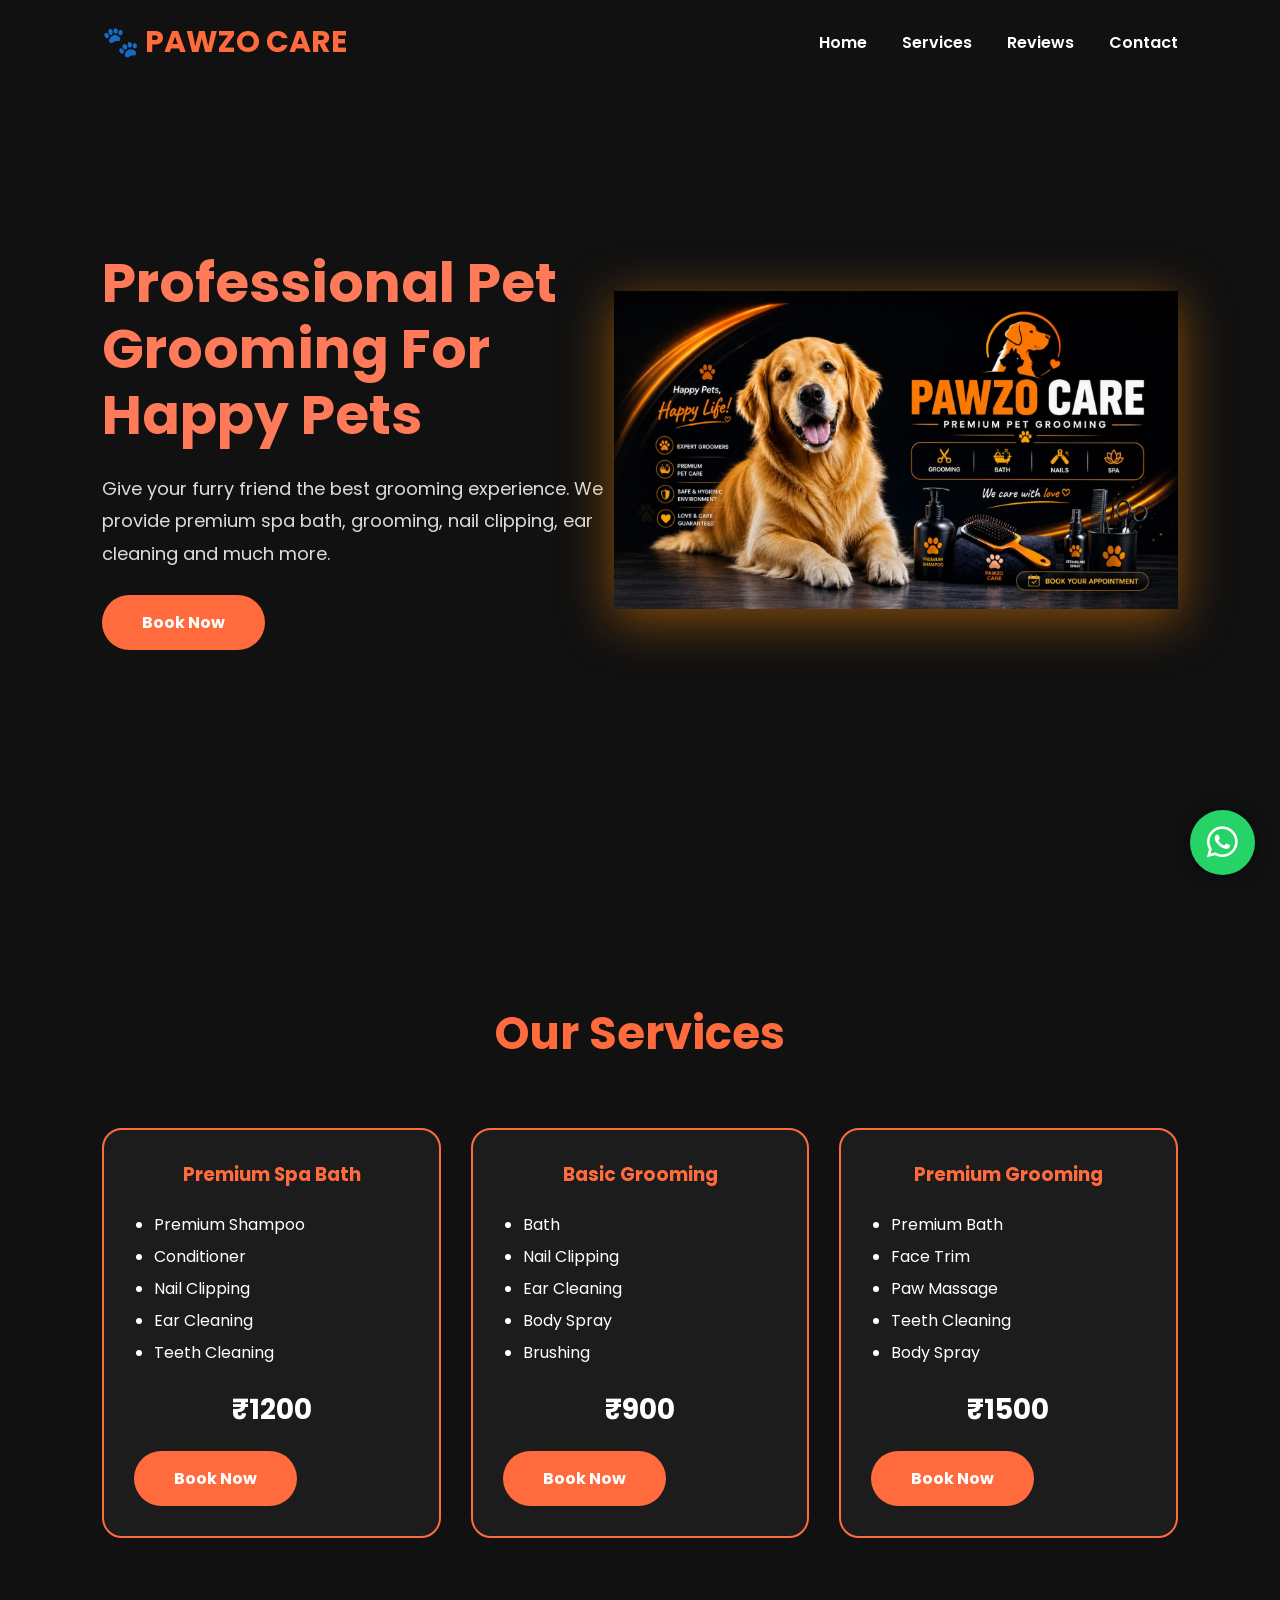
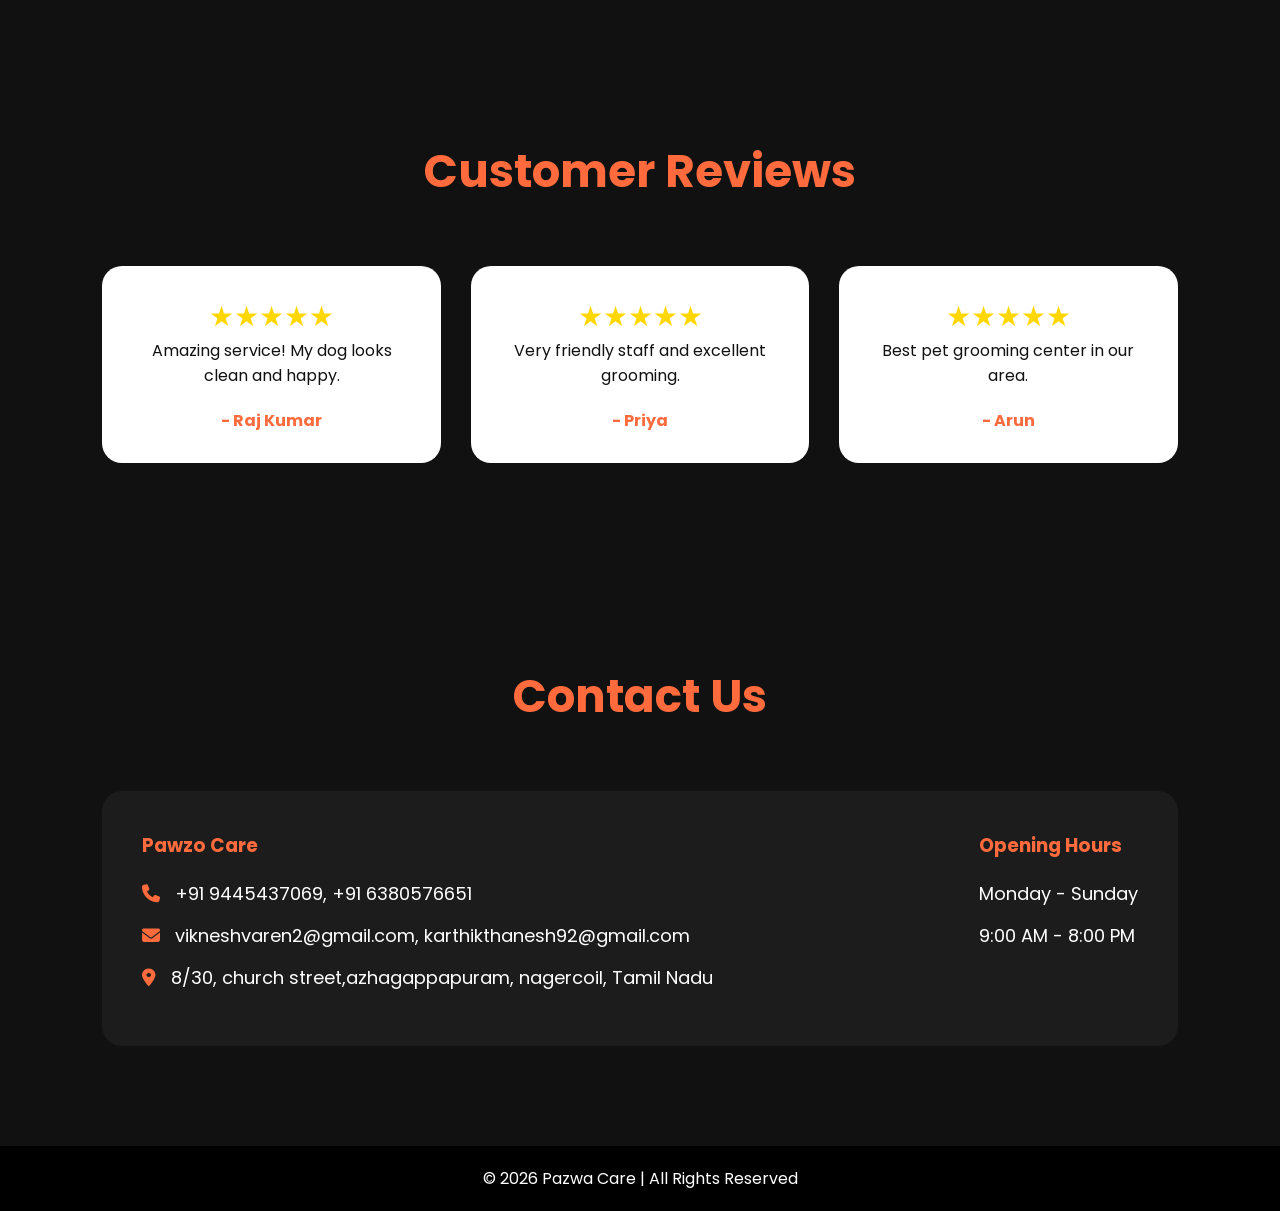
==== index.html @ 0c5bdff2 "Add files via upload" ====
<!DOCTYPE html>
<html lang="en">
<head>
<meta charset="UTF-8">
<meta name="viewport" content="width=device-width, initial-scale=1.0">
<title>Pawzo Care | Pet Grooming</title>

<link rel="stylesheet" href="style.css">

<link rel="stylesheet"
href="https://cdnjs.cloudflare.com/ajax/libs/font-awesome/6.5.2/css/all.min.css">

</head>

<body>

<!-- Navbar -->

<header>

<div class="logo">
<h2>🐾 PAWZO CARE</h2>
</div>

<nav>

<ul>

<li><a href="#home">Home</a></li>

<li><a href="#services">Services</a></li>

<li><a href="#reviews">Reviews</a></li>

<li><a href="#contact">Contact</a></li>

</ul>

</nav>

</header>

<!-- Home Section -->

<section class="hero" id="home">

<div class="hero-text">

<h1>Professional Pet Grooming For Happy Pets</h1>

<p>

Give your furry friend the best grooming experience.

We provide premium spa bath, grooming, nail clipping,

ear cleaning and much more.

</p>

<a href="#services" class="btn">Book Now</a>

</div>

<div class="hero-image">

<img src="images/hero.png" alt="Pet">

</div>

</section>

<!-- Services -->

<section id="services">

<h2 class="title">Our Services</h2>

<div class="cards">

<div class="card">

<h3>Premium Spa Bath</h3>

<ul>

<li>Premium Shampoo</li>

<li>Conditioner</li>

<li>Nail Clipping</li>

<li>Ear Cleaning</li>

<li>Teeth Cleaning</li>

</ul>

<h4>₹1200</h4>

<a href="booking.html" class="btn">Book Now</a>

</div>

<div class="card">

<h3>Basic Grooming</h3>

<ul>

<li>Bath</li>

<li>Nail Clipping</li>

<li>Ear Cleaning</li>

<li>Body Spray</li>

<li>Brushing</li>

</ul>

<h4>₹900</h4>

<a href="booking.html" class="btn">Book Now</a>

</div>

<div class="card">

<h3>Premium Grooming</h3>

<ul>

<li>Premium Bath</li>

<li>Face Trim</li>

<li>Paw Massage</li>

<li>Teeth Cleaning</li>

<li>Body Spray</li>

</ul>

<h4>₹1500</h4>

<a href="booking.html" class="btn">Book Now</a>

</div>

</div>

</section>

<!-- Reviews -->

<section id="reviews">

<h2 class="title">Customer Reviews</h2>

<div class="review-box">

<div class="review">

<p>

★★★★★

</p>

<p>

Amazing service! My dog looks clean and happy.

</p>

<h4>- Raj Kumar</h4>

</div>

<div class="review">

<p>

★★★★★

</p>

<p>

Very friendly staff and excellent grooming.

</p>

<h4>- Priya</h4>

</div>

<div class="review">

<p>

★★★★★

</p>

<p>

Best pet grooming center in our area.

</p>

<h4>- Arun</h4>

</div>

</div>

</section>

<!-- Contact -->

<section id="contact">

<h2 class="title">Contact Us</h2>

<div class="contact">

<div>

<h3>Pawzo Care</h3>

<p><i class="fa-solid fa-phone"></i> +91 9445437069, +91 6380576651</p>

<p><i class="fa-solid fa-envelope"></i> vikneshvaren2@gmail.com, karthikthanesh92@gmail.com</p>

<p>

<i class="fa-solid fa-location-dot"></i>

8/30, church street,azhagappapuram, nagercoil, 

Tamil Nadu

</p>

</div>

<div>

<h3>Opening Hours</h3>

<p>Monday - Sunday</p>

<p>9:00 AM - 8:00 PM</p>

</div>

</div>

</section>

<!-- Footer -->

<footer>

<p>

© 2026 Pazwa Care | All Rights Reserved

</p>

</footer>

<!-- WhatsApp -->

<a href="booking.html" class="whatsapp">
    <i class="fa-brands fa-whatsapp"></i>
</a>
<script src="script.js"></script>

</body>

</html>
---- style.css ----
/* Google Font */
@import url('https://fonts.googleapis.com/css2?family=Poppins:wght@300;400;500;600;700&display=swap');

*{
    margin:0;
    padding:0;
    box-sizing:border-box;
    font-family:'Poppins',sans-serif;
    scroll-behavior:smooth;
}

body{
    background:#111;
    color:#fff;
}

/* Navbar */

header{
    width:100%;
    display:flex;
    justify-content:space-between;
    align-items:center;
    padding:20px 8%;
    background:#111;
    position:fixed;
    top:0;
    left:0;
    z-index:1000;
    box-shadow:0 2px 10px rgba(0,0,0,.5);
}

.logo h2{
    color:#ff6b3d;
    font-size:30px;
}

nav ul{
    display:flex;
    list-style:none;
}

nav ul li{
    margin-left:35px;
}

nav ul li a{
    text-decoration:none;
    color:white;
    font-weight:600;
    transition:.3s;
}

nav ul li a:hover{
    color:#ff6b3d;
}

/* Home */

.hero{
    min-height:100vh;
    display:flex;
    justify-content:space-between;
    align-items:center;
    padding:120px 8%;
}

.hero-text{
    width:50%;
}

.hero-text h1{
    font-size:55px;
    color:#ff7a59;
    line-height:1.2;
}

.hero-text p{
    margin:25px 0;
    color:#ddd;
    font-size:18px;
    line-height:1.8;
}

.btn{
    display:inline-block;
    background:#ff6b3d;
    color:white;
    padding:15px 40px;
    border-radius:40px;
    text-decoration:none;
    font-weight:bold;
    transition:.4s;
}

.btn:hover{
    background:white;
    color:#ff6b3d;
}

.hero-image{
    width:55%;
    display:flex;
    justify-content:center;
    align-items:center;
}

.hero-image img{
    width:100%;
    max-width:700px;
    height:auto;
    animation:float 4s infinite;
    filter:drop-shadow(0 10px 25px rgba(255,140,0,0.5));
}
@keyframes float{
    0%{transform:translateY(0);}
    50%{transform:translateY(-15px);}
    100%{transform:translateY(0);}
}

/* Section Title */

.title{
    text-align:center;
    font-size:45px;
    color:#ff6b3d;
    margin-bottom:60px;
}

/* Services */

#services{
    padding:100px 8%;
}

.cards{
    display:grid;
    grid-template-columns:repeat(auto-fit,minmax(280px,1fr));
    gap:30px;
}

.card{
    background:#1c1c1c;
    border-radius:20px;
    padding:30px;
    transition:.4s;
    border:2px solid #ff6b3d;
}

.card:hover{
    transform:translateY(-10px);
    box-shadow:0 0 20px rgba(255,107,61,.5);
}

.card h3{
    color:#ff6b3d;
    text-align:center;
    margin-bottom:20px;
}

.card ul{
    margin-left:20px;
    line-height:2;
}

.card h4{
    margin:20px 0;
    text-align:center;
    font-size:28px;
}

.card button{
    width:100%;
    padding:14px;
    border:none;
    border-radius:30px;
    background:#ff6b3d;
    color:white;
    font-size:18px;
    cursor:pointer;
}

.card button:hover{
    background:white;
    color:#ff6b3d;
}

/* Reviews */

#reviews{
    padding:100px 8%;
}

.review-box{
    display:grid;
    grid-template-columns:repeat(auto-fit,minmax(280px,1fr));
    gap:30px;
}

.review{
    background:#fff;
    color:#111;
    padding:30px;
    border-radius:20px;
    text-align:center;
}

.review p:first-child{
    color:gold;
    font-size:28px;
}

.review h4{
    margin-top:20px;
    color:#ff6b3d;
}

/* Contact */

#contact{
    padding:100px 8%;
}

.contact{
    display:flex;
    justify-content:space-between;
    flex-wrap:wrap;
    gap:40px;
    background:#1c1c1c;
    padding:40px;
    border-radius:20px;
}

.contact h3{
    color:#ff6b3d;
    margin-bottom:20px;
}

.contact p{
    margin:15px 0;
    font-size:18px;
}

.contact i{
    color:#ff6b3d;
    margin-right:10px;
}

/* Footer */

footer{
    background:#000;
    text-align:center;
    padding:20px;
}

/* WhatsApp */

.whatsapp{
    position:fixed;
    bottom:25px;
    right:25px;
    width:65px;
    height:65px;
    background:#25D366;
    border-radius:50%;
    display:flex;
    justify-content:center;
    align-items:center;
    color:white;
    font-size:35px;
    text-decoration:none;
    box-shadow:0 0 15px rgba(0,0,0,.5);
    transition:.3s;
}

.whatsapp:hover{
    transform:scale(1.15);
}

/* Mobile */

@media(max-width:768px){

header{
    flex-direction:column;
}

nav ul{
    margin-top:20px;
}

.hero{
    flex-direction:column;
    text-align:center;
}

.hero-text{
    width:100%;
}

.hero-image{
    width:90%;
    margin-top:40px;
}

.hero-text h1{
    font-size:38px;
}

.title{
    font-size:35px;
}

.contact{
    flex-direction:column;
}

}
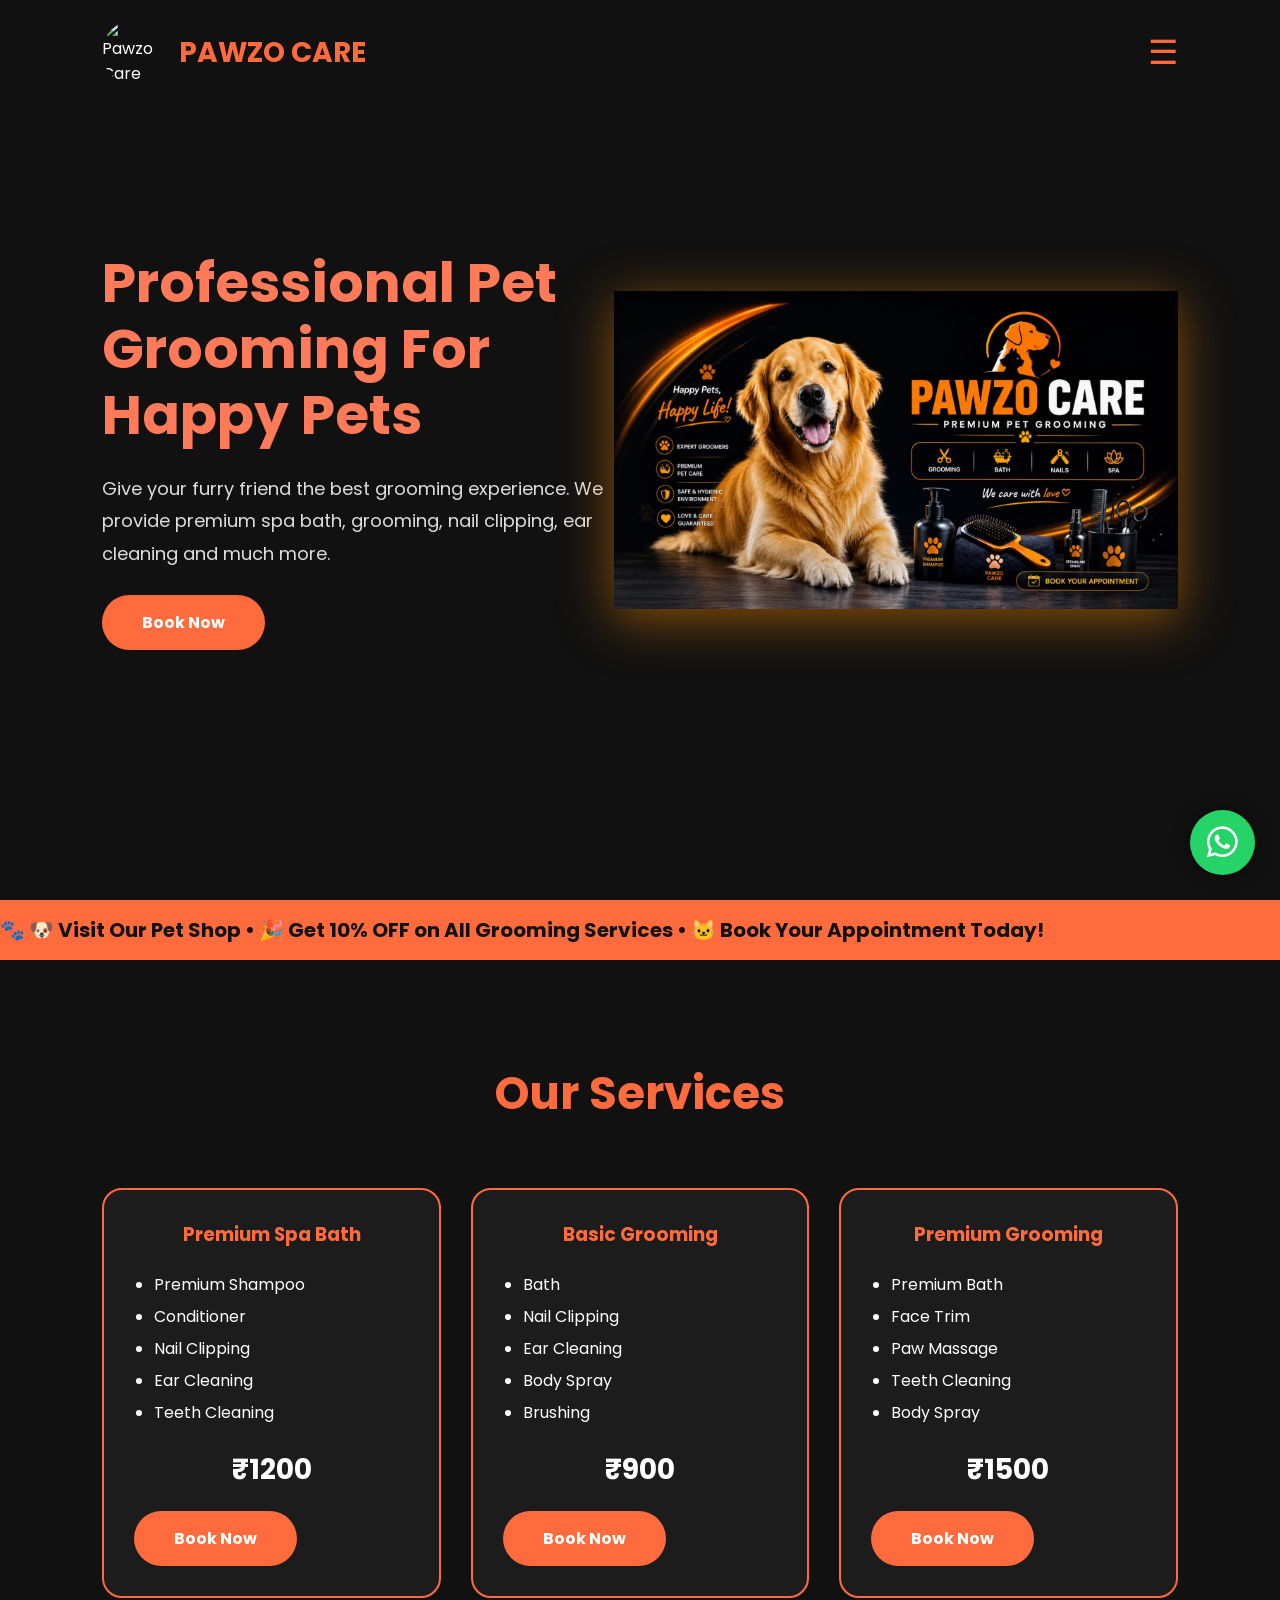
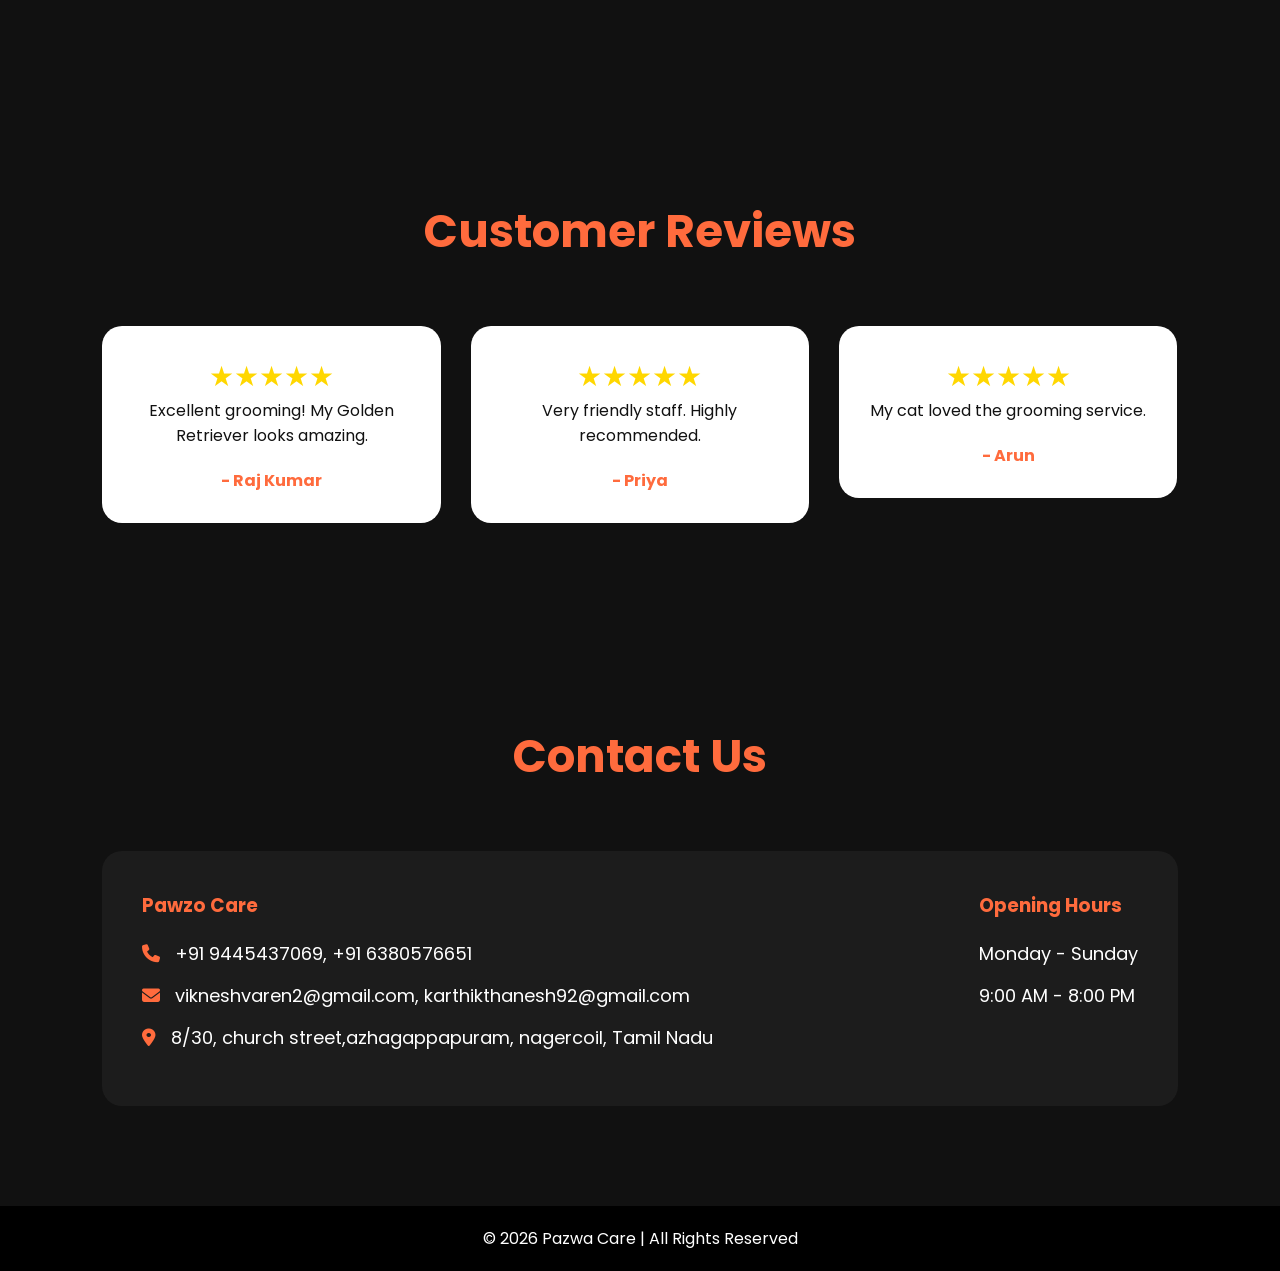
==== commit 6cf83577: "Update index.html" ====
--- a/index.html
+++ b/index.html
@@ -7,6 +7,8 @@
 
 <link rel="stylesheet" href="style.css">
 
+<link rel="stylesheet" href="https://cdn.jsdelivr.net/npm/swiper@11/swiper-bundle.min.css">
+
 <link rel="stylesheet"
 href="https://cdnjs.cloudflare.com/ajax/libs/font-awesome/6.5.2/css/all.min.css">
 
@@ -18,201 +20,315 @@
 
 <header>
 
-<div class="logo">
-<h2>🐾 PAWZO CARE</h2>
-</div>
-
-<nav>
+<div class="logo" onclick="location.reload();" style="cursor:pointer;">
+    <img src="images/logo.jpg" alt="Pawzo Care Logo">
+    <h2>PAWZO CARE</h2>
+</div>
+
+<div class="menu-btn" onclick="openMenu()">
+    ☰
+</div>
+
+<nav id="sideMenu">
+    <div class="close-btn" onclick="closeMenu()">✖</div>
+
+    <a href="#home" onclick="closeMenu()"> Home</a>
+
+    <a href="#services" onclick="closeMenu()"> Services</a>
+
+    <a href="#reviews" onclick="closeMenu()"> Reviews</a>
+
+    <a href="#contact" onclick="closeMenu()"> Contact</a>
+</nav>
+</header>
+
+<!-- Home Section -->
+
+<section class="hero" id="home">
+
+<div class="hero-text">
+
+<h1>Professional Pet Grooming For Happy Pets</h1>
+
+<p>
+
+Give your furry friend the best grooming experience.
+
+We provide premium spa bath, grooming, nail clipping,
+
+ear cleaning and much more.
+
+</p>
+
+<a href="#services" class="btn">Book Now</a>
+
+</div>
+
+<div class="hero-image">
+
+<img id="heroImage" src="images/image.png" alt="Pet">
+
+</div>
+
+</section>
+
+<div class="announcement">
+    <p>🐾  🐶 Visit Our Pet Shop • 🎉 Get 10% OFF on All Grooming Services • 🐱 Book Your Appointment Today!</p>
+</div>
+
+<!-- Services -->
+
+<section id="services">
+
+<h2 class="title">Our Services</h2>
+
+<div class="cards">
+
+<div class="card">
+
+<h3>Premium Spa Bath</h3>
 
 <ul>
 
-<li><a href="#home">Home</a></li>
-
-<li><a href="#services">Services</a></li>
-
-<li><a href="#reviews">Reviews</a></li>
-
-<li><a href="#contact">Contact</a></li>
+<li>Premium Shampoo</li>
+
+<li>Conditioner</li>
+
+<li>Nail Clipping</li>
+
+<li>Ear Cleaning</li>
+
+<li>Teeth Cleaning</li>
 
 </ul>
 
-</nav>
-
-</header>
-
-<!-- Home Section -->
-
-<section class="hero" id="home">
-
-<div class="hero-text">
-
-<h1>Professional Pet Grooming For Happy Pets</h1>
-
-<p>
-
-Give your furry friend the best grooming experience.
-
-We provide premium spa bath, grooming, nail clipping,
-
-ear cleaning and much more.
-
-</p>
-
-<a href="#services" class="btn">Book Now</a>
-
-</div>
-
-<div class="hero-image">
-
-<img src="images/hero.png" alt="Pet">
+<h4>₹1200</h4>
+
+<a href="booking.html" class="btn">Book Now</a>
+
+</div>
+
+<div class="card">
+
+<h3>Basic Grooming</h3>
+
+<ul>
+
+<li>Bath</li>
+
+<li>Nail Clipping</li>
+
+<li>Ear Cleaning</li>
+
+<li>Body Spray</li>
+
+<li>Brushing</li>
+
+</ul>
+
+<h4>₹900</h4>
+
+<a href="booking.html" class="btn">Book Now</a>
+
+</div>
+
+<div class="card">
+
+<h3>Premium Grooming</h3>
+
+<ul>
+
+<li>Premium Bath</li>
+
+<li>Face Trim</li>
+
+<li>Paw Massage</li>
+
+<li>Teeth Cleaning</li>
+
+<li>Body Spray</li>
+
+</ul>
+
+<h4>₹1500</h4>
+
+<a href="booking.html" class="btn">Book Now</a>
+
+</div>
 
 </div>
 
 </section>
 
-<!-- Services -->
-
-<section id="services">
-
-<h2 class="title">Our Services</h2>
-
-<div class="cards">
-
-<div class="card">
-
-<h3>Premium Spa Bath</h3>
-
-<ul>
-
-<li>Premium Shampoo</li>
-
-<li>Conditioner</li>
-
-<li>Nail Clipping</li>
-
-<li>Ear Cleaning</li>
-
-<li>Teeth Cleaning</li>
-
-</ul>
-
-<h4>₹1200</h4>
-
-<a href="booking.html" class="btn">Book Now</a>
-
-</div>
-
-<div class="card">
-
-<h3>Basic Grooming</h3>
-
-<ul>
-
-<li>Bath</li>
-
-<li>Nail Clipping</li>
-
-<li>Ear Cleaning</li>
-
-<li>Body Spray</li>
-
-<li>Brushing</li>
-
-</ul>
-
-<h4>₹900</h4>
-
-<a href="booking.html" class="btn">Book Now</a>
-
-</div>
-
-<div class="card">
-
-<h3>Premium Grooming</h3>
-
-<ul>
-
-<li>Premium Bath</li>
-
-<li>Face Trim</li>
-
-<li>Paw Massage</li>
-
-<li>Teeth Cleaning</li>
-
-<li>Body Spray</li>
-
-</ul>
-
-<h4>₹1500</h4>
-
-<a href="booking.html" class="btn">Book Now</a>
-
-</div>
-
-</div>
-
-</section>
-
 <!-- Reviews -->
-
+ 
 <section id="reviews">
 
 <h2 class="title">Customer Reviews</h2>
 
-<div class="review-box">
-
-<div class="review">
-
-<p>
-
-★★★★★
-
-</p>
-
-<p>
-
-Amazing service! My dog looks clean and happy.
-
-</p>
-
+<div class="swiper reviewSwiper">
+
+<div class="swiper-wrapper">
+
+<div class="swiper-slide">
+<div class="review">
+<p>★★★★★</p>
+<p>Excellent grooming! My Golden Retriever looks amazing.</p>
 <h4>- Raj Kumar</h4>
-
-</div>
-
-<div class="review">
-
-<p>
-
-★★★★★
-
-</p>
-
-<p>
-
-Very friendly staff and excellent grooming.
-
-</p>
-
+</div>
+</div>
+
+<div class="swiper-slide">
+<div class="review">
+<p>★★★★★</p>
+<p>Very friendly staff. Highly recommended.</p>
 <h4>- Priya</h4>
-
-</div>
-
-<div class="review">
-
-<p>
-
-★★★★★
-
-</p>
-
-<p>
-
-Best pet grooming center in our area.
-
-</p>
-
+</div>
+</div>
+
+<div class="swiper-slide">
+<div class="review">
+<p>★★★★★</p>
+<p>My cat loved the grooming service.</p>
 <h4>- Arun</h4>
+</div>
+</div>
+
+<div class="swiper-slide">
+<div class="review">
+<p>★★★★★</p>
+<p>Professional service and affordable price.</p>
+<h4>- Karthik</h4>
+</div>
+</div>
+
+<div class="swiper-slide">
+<div class="review">
+<p>★★★★★</p>
+<p>Best pet grooming center in Nagercoil.</p>
+<h4>- Meena</h4>
+</div>
+</div>
+
+<div class="swiper-slide">
+<div class="review">
+<p>★★★★★</p>
+<p>Excellent spa bath for my puppy.</p>
+<h4>- Sanjay</h4>
+</div>
+</div>
+
+<div class="swiper-slide">
+<div class="review">
+<p>★★★★★</p>
+<p>Very clean place and caring staff.</p>
+<h4>- Divya</h4>
+</div>
+</div>
+
+<div class="swiper-slide">
+<div class="review">
+<p>★★★★★</p>
+<p>Fantastic grooming experience.</p>
+<h4>- Naveen</h4>
+</div>
+</div>
+
+<div class="swiper-slide">
+<div class="review">
+<p>★★★★★</p>
+<p>My pet smells fresh for days.</p>
+<h4>- Ashwin</h4>
+</div>
+</div>
+
+<div class="swiper-slide">
+<div class="review">
+<p>★★★★★</p>
+<p>Worth every rupee. Amazing service.</p>
+<h4>- Keerthi</h4>
+</div>
+</div>
+
+<div class="swiper-slide">
+<div class="review">
+<p>★★★★★</p>
+<p>Excellent haircut and nail clipping.</p>
+<h4>- Suresh</h4>
+</div>
+</div>
+
+<div class="swiper-slide">
+<div class="review">
+<p>★★★★★</p>
+<p>My Labrador looks fantastic now.</p>
+<h4>- Vignesh</h4>
+</div>
+</div>
+
+<div class="swiper-slide">
+<div class="review">
+<p>★★★★★</p>
+<p>Very polite staff and fast service.</p>
+<h4>- Harini</h4>
+</div>
+</div>
+
+<div class="swiper-slide">
+<div class="review">
+<p>★★★★★</p>
+<p>Best grooming for dogs and cats.</p>
+<h4>- Akash</h4>
+</div>
+</div>
+
+<div class="swiper-slide">
+<div class="review">
+<p>★★★★★</p>
+<p>My Persian cat looks beautiful.</p>
+<h4>- Swetha</h4>
+</div>
+</div>
+
+<div class="swiper-slide">
+<div class="review">
+<p>★★★★★</p>
+<p>Clean environment and premium products.</p>
+<h4>- Bala</h4>
+</div>
+</div>
+
+<div class="swiper-slide">
+<div class="review">
+<p>★★★★★</p>
+<p>Very happy with the grooming quality.</p>
+<h4>- Mohan</h4>
+</div>
+</div>
+
+<div class="swiper-slide">
+<div class="review">
+<p>★★★★★</p>
+<p>Excellent customer support.</p>
+<h4>- Ajith</h4>
+</div>
+</div>
+
+<div class="swiper-slide">
+<div class="review">
+<p>★★★★★</p>
+<p>Highly recommended for every pet owner.</p>
+<h4>- Deepa</h4>
+</div>
+</div>
+
+<div class="swiper-slide">
+<div class="review">
+<p>★★★★★</p>
+<p>PAWZO CARE is the best pet grooming center.</p>
+<h4>- Rahul</h4>
+</div>
+</div>
 
 </div>
 
@@ -279,8 +395,9 @@
 <a href="booking.html" class="whatsapp">
     <i class="fa-brands fa-whatsapp"></i>
 </a>
+<script src="https://cdn.jsdelivr.net/npm/swiper@11/swiper-bundle.min.js"></script>
 <script src="script.js"></script>
 
 </body>
 
-</html>+</html>
--- a/style.css
+++ b/style.css
@@ -30,11 +30,6 @@
     box-shadow:0 2px 10px rgba(0,0,0,.5);
 }
 
-.logo h2{
-    color:#ff6b3d;
-    font-size:30px;
-}
-
 nav ul{
     display:flex;
     list-style:none;
@@ -54,7 +49,27 @@
 nav ul li a:hover{
     color:#ff6b3d;
 }
-
+/* Logo */
+
+.logo{
+    display:flex;
+    align-items:center;
+    gap:12px;
+}
+
+.logo img{
+    width:65px;
+    height:65px;
+    object-fit:cover;
+    border-radius:50%;
+}
+
+.logo h2{
+    color:#ff6b3d;
+    font-size:28px;
+    font-weight:700;
+    margin:0;
+}
 /* Home */
 
 .hero{
@@ -273,10 +288,46 @@
     box-shadow:0 0 15px rgba(0,0,0,.5);
     transition:.3s;
 }
+@keyframes whatsappPulse{
+    0%{
+        transform:scale(1);
+    }
+    50%{
+        transform:scale(0.85);
+    }
+    100%{
+        transform:scale(1);
+    }
+}
 
 .whatsapp:hover{
     transform:scale(1.15);
 }
+.announcement{
+    width:100%;
+    overflow:hidden;
+    background:#ff6b3d;
+    padding:15px 0;
+}
+
+.announcement p{
+    white-space:nowrap;
+    display:inline-block;
+    color:#111;
+    font-size:20px;
+    font-weight:bold;
+    animation:ticker 30s linear infinite;
+}
+
+@keyframes ticker{
+    0%{
+        transform:translateX(100vw);
+    }
+    100%{
+        transform:translateX(-100%);
+    }
+}
+
 
 /* Mobile */
 
@@ -299,9 +350,10 @@
     width:100%;
 }
 
-.hero-image{
-    width:90%;
-    margin-top:40px;
+.hero-image img{
+    width:100%;
+    max-width:700px;
+    height:auto;
 }
 
 .hero-text h1{
@@ -316,4 +368,98 @@
     flex-direction:column;
 }
 
-}+.logo img{
+    width:45px;
+    height:45px;
+}
+
+.logo h2{
+    font-size:22px;
+}
+}
+.menu-icon{
+    font-size:35px;
+    color:#ff6b3d;
+    cursor:pointer;
+}
+
+#menu{
+    display:none;
+    position:absolute;
+    top:80px;
+    right:30px;
+    background:#1c1c1c;
+    border-radius:10px;
+    padding:20px;
+}
+
+#menu ul{
+    list-style:none;
+}
+
+#menu ul li{
+    margin:15px 0;
+}
+
+#menu ul li a{
+    color:white;
+    text-decoration:none;
+    font-size:18px;
+}
+
+#menu.show{
+    display:block;
+}
+/* MENU BUTTON */
+
+.menu-btn{
+    font-size:34px;
+    color:#ff6b3d;
+    cursor:pointer;
+}
+
+/* SIDE MENU */
+
+#sideMenu{
+    position:fixed;
+    top:0;
+    right:-260px;
+    width:250px;
+    height:100%;
+    background:#111;
+    transition:.4s;
+    padding-top:80px;
+    z-index:9999;
+}
+
+#sideMenu a{
+    display:block;
+    color:white;
+    text-decoration:none;
+    padding:18px 25px;
+    font-size:20px;
+    transition:.3s;
+}
+
+#sideMenu a:hover{
+    background:#ff6b3d;
+    color:#111;
+}
+
+.close-btn{
+    position:absolute;
+    top:20px;
+    right:25px;
+    font-size:30px;
+    color:white;
+    cursor:pointer;
+}
+.reviewSwiper{
+    width:100%;
+    padding:20px 0 50px;
+}
+
+.swiper-slide{
+    display:flex;
+    justify-content:center;
+}
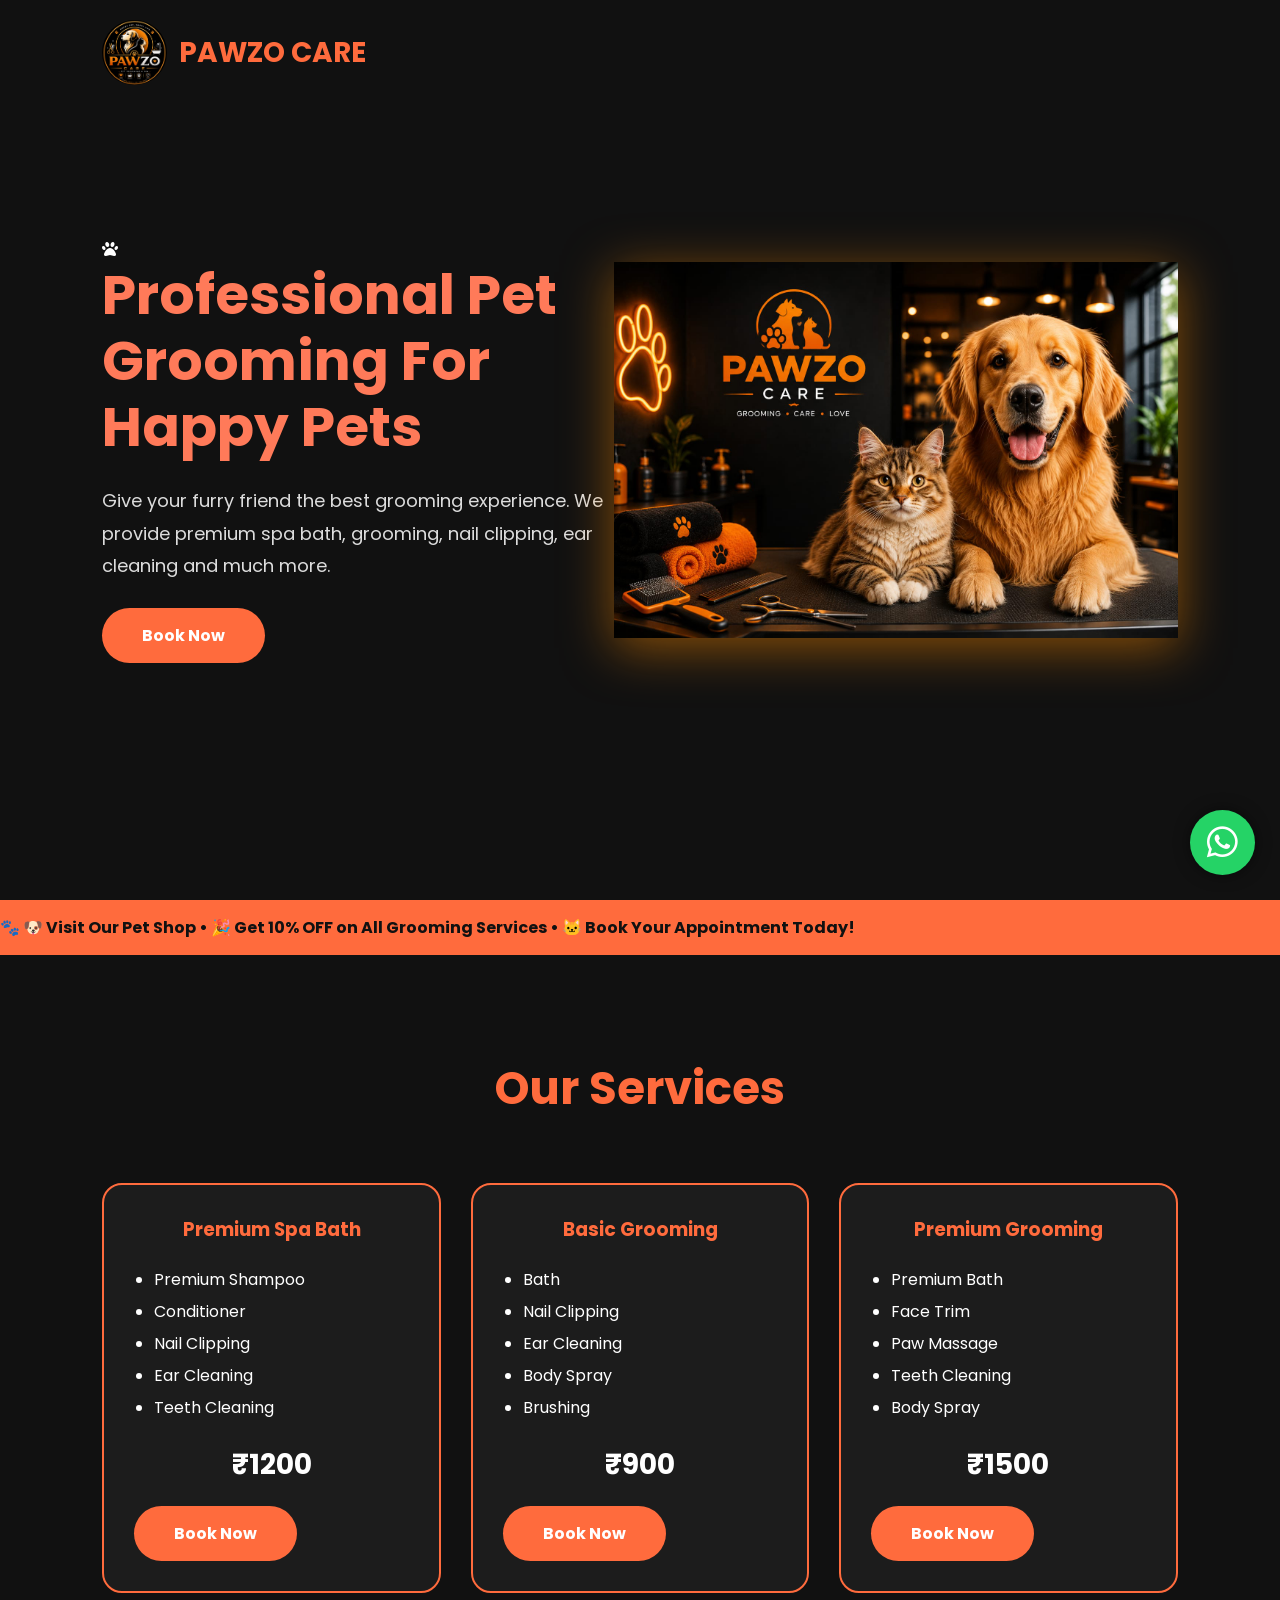
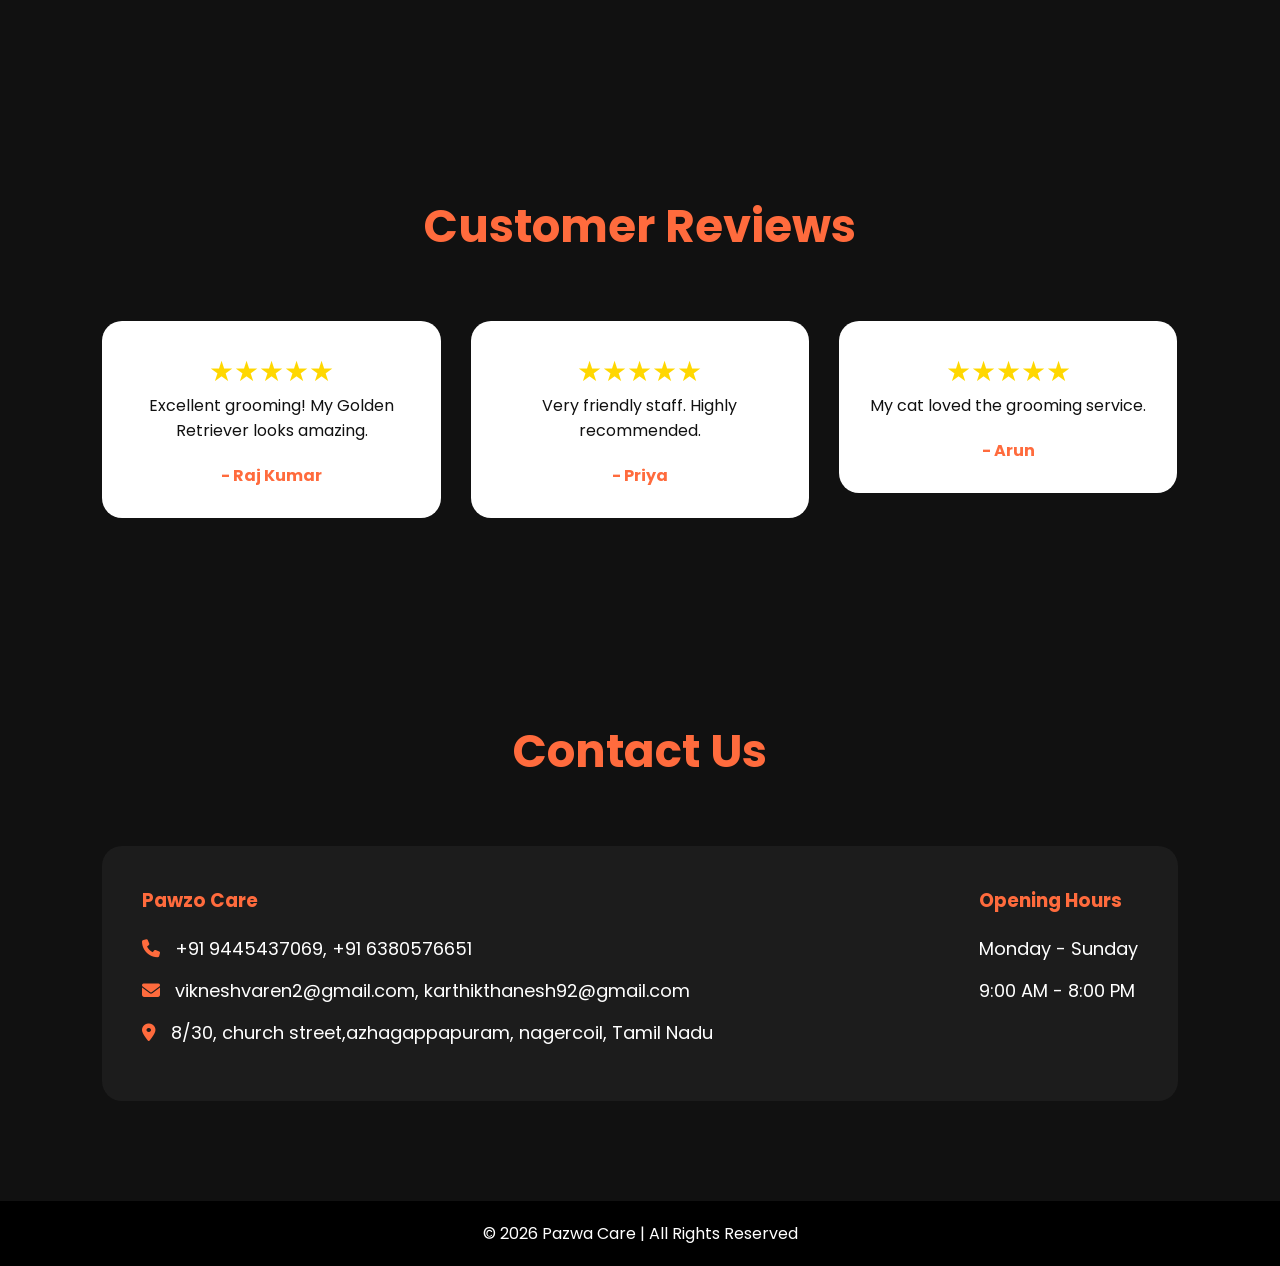
==== commit 84097112: "Update index.html" ====
--- a/index.html
+++ b/index.html
@@ -48,6 +48,8 @@
 
 <div class="hero-text">
 
+    <i class="fa-solid fa-paw hero-paw"></i>
+
 <h1>Professional Pet Grooming For Happy Pets</h1>
 
 <p>
--- a/style.css
+++ b/style.css
@@ -152,6 +152,7 @@
     display:grid;
     grid-template-columns:repeat(auto-fit,minmax(280px,1fr));
     gap:30px;
+    width: 100%;
 }
 
 .card{
@@ -314,7 +315,7 @@
     white-space:nowrap;
     display:inline-block;
     color:#111;
-    font-size:20px;
+    font-size:16px;
     font-weight:bold;
     animation:ticker 30s linear infinite;
 }
@@ -328,53 +329,91 @@
     }
 }
 
+/* Desktop */
+
+.menu-btn{
+    display: none;
+}
+
+#sideMenu{
+    position: static;
+    width: auto;
+    height: auto;
+    background: transparent;
+    padding: 0;
+    right: 0;
+    display: flex;
+    align-items: center;
+}
+
+#sideMenu a{
+    display: inline-block;
+    padding: 0 15px;
+    font-size: 18px;
+}
+
+.close-btn{
+    display: none;
+}
 
 /* Mobile */
 
-@media(max-width:768px){
-
-header{
-    flex-direction:column;
-}
-
-nav ul{
-    margin-top:20px;
+@media (max-width:768px){
+
+.menu-btn{
+    display:block;
+}
+
+#sideMenu{
+    position: fixed;
+    top:0;
+    right:-260px;
+    width:250px;
+    height:100%;
+    background:#111;
+    display:block;
+    padding-top:80px;
+    transition:.4s;
+}
+
+#sideMenu a{
+    display:block;
+    padding:18px 25px;
+}
+
+.close-btn{
+    display:block;
 }
 
 .hero{
-    flex-direction:column;
-    text-align:center;
-}
-
-.hero-text{
+    display:flex;
+    justify-content:space-between;
+    align-items:center;
+    padding:90px 8% 40px;
+    gap:40px;
+    min-height:auto;
+}
+.hero-text,
+.hero-image{
     width:100%;
 }
-
-.hero-image img{
-    width:100%;
-    max-width:700px;
-    height:auto;
-}
-
-.hero-text h1{
-    font-size:38px;
-}
-
-.title{
-    font-size:35px;
-}
-
-.contact{
-    flex-direction:column;
-}
-
-.logo img{
-    width:45px;
-    height:45px;
-}
-
-.logo h2{
-    font-size:22px;
+.menu-btn{
+    display:block;
+}
+
+#sideMenu{
+    position:fixed;
+    top:0;
+    right:-260px;
+    width:250px;
+    height:100%;
+    background:#111;
+    transition:0.4s;
+    z-index:9999;
+}
+
+.close-btn{
+    display:block;
 }
 }
 .menu-icon{
@@ -413,7 +452,8 @@
 /* MENU BUTTON */
 
 .menu-btn{
-    font-size:34px;
+    display: none;
+    font-size: 35px;
     color:#ff6b3d;
     cursor:pointer;
 }
@@ -463,3 +503,4 @@
     display:flex;
     justify-content:center;
 }
+
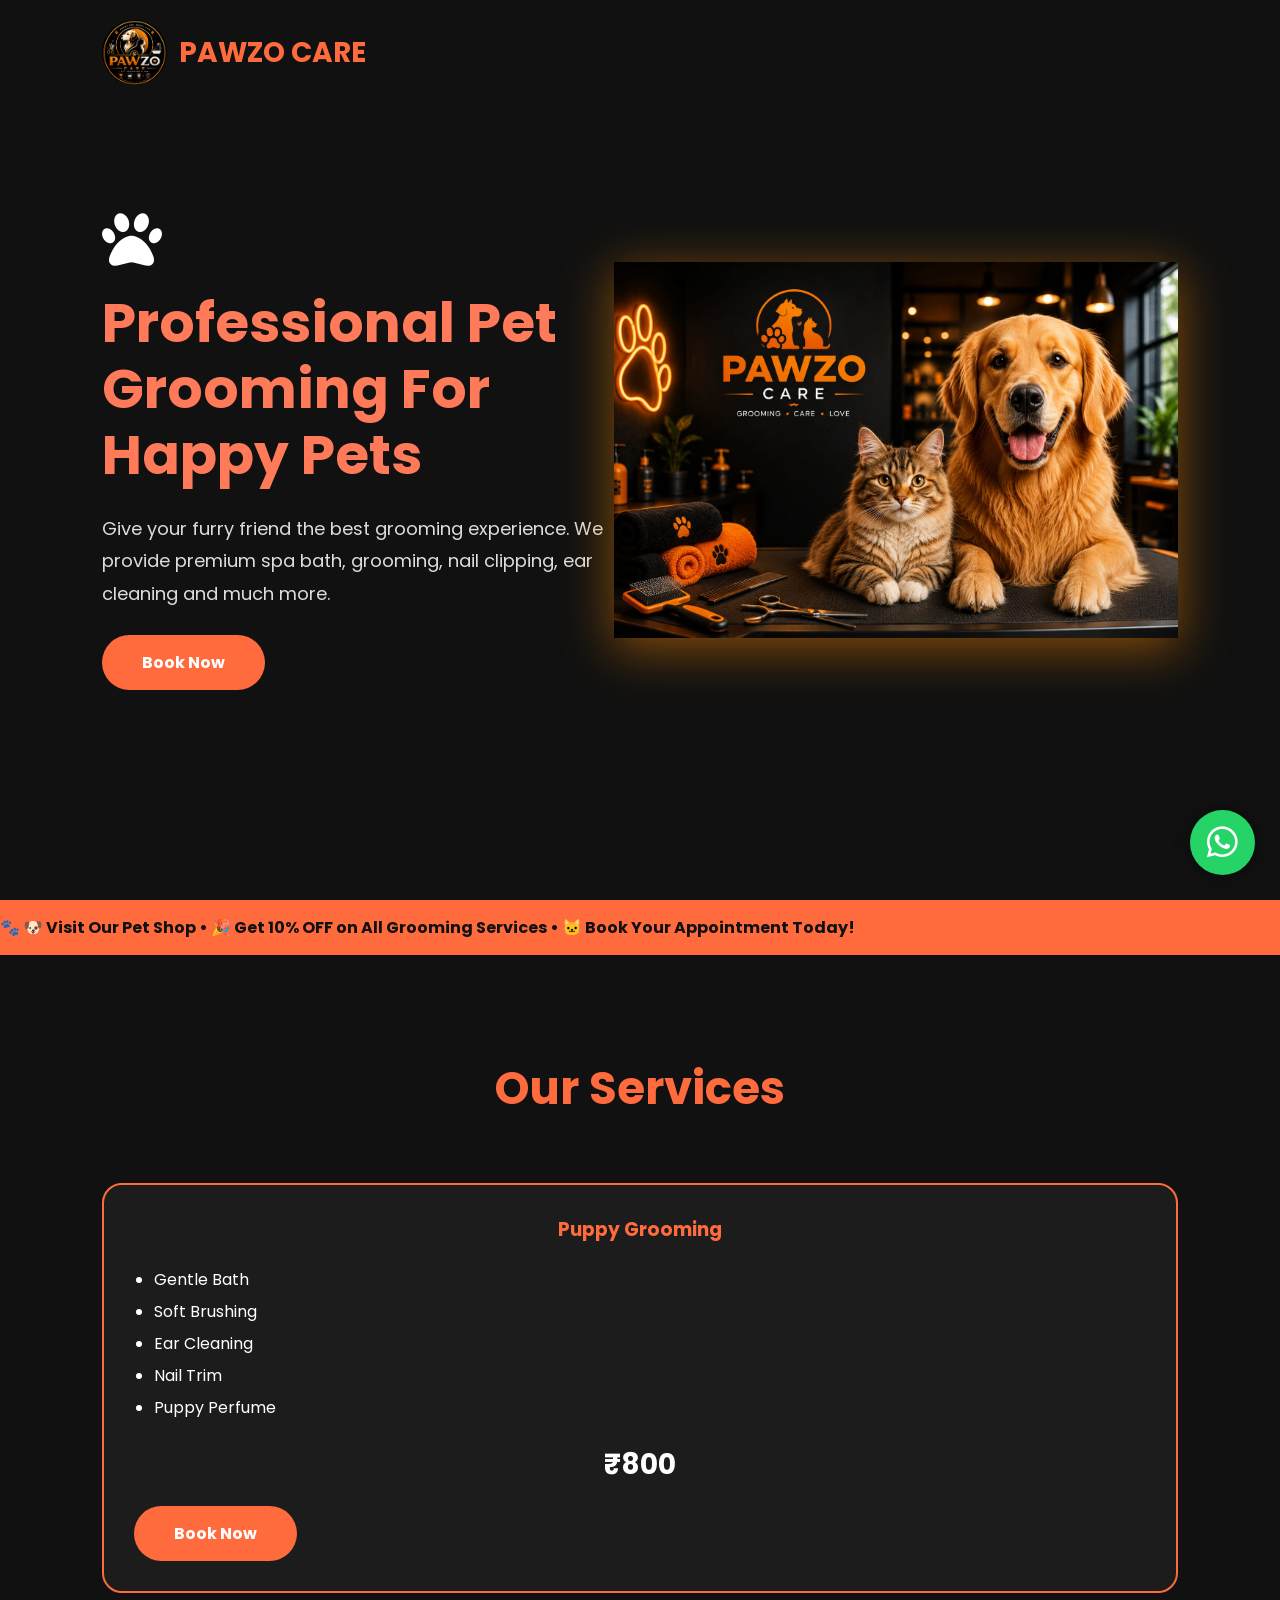
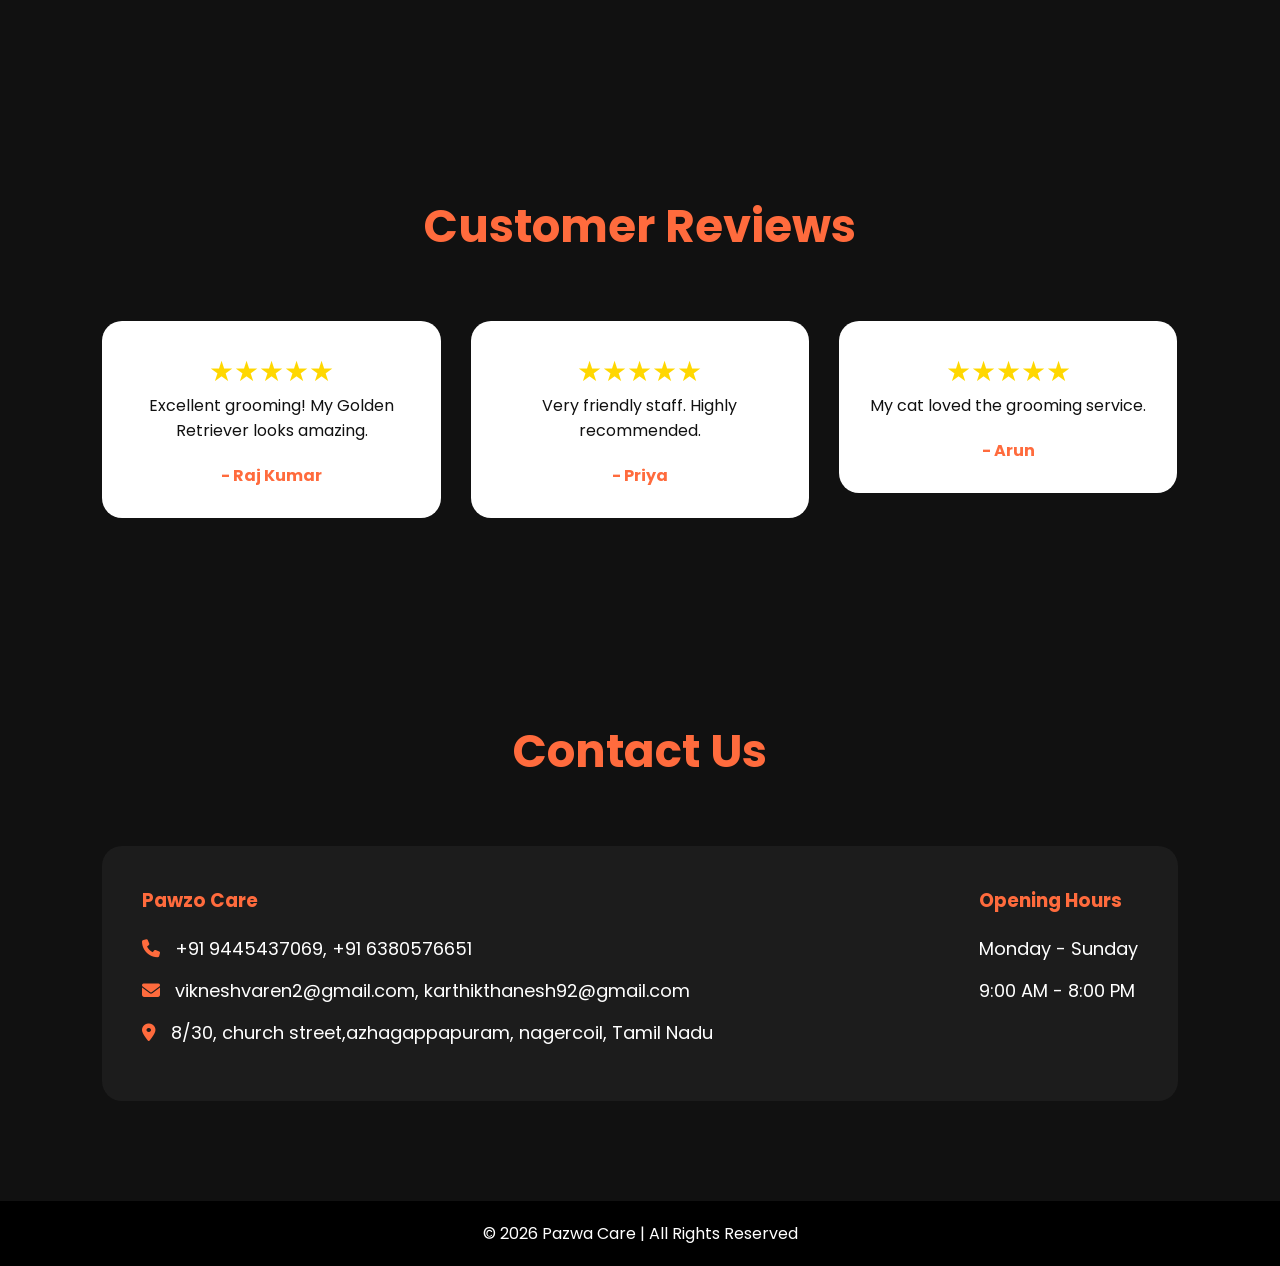
==== commit 71efa9b4: "Update index.html" ====
--- a/index.html
+++ b/index.html
@@ -82,83 +82,108 @@
 
 <section id="services">
 
-<h2 class="title">Our Services</h2>
-
-<div class="cards">
-
-<div class="card">
-
-<h3>Premium Spa Bath</h3>
-
-<ul>
-
-<li>Premium Shampoo</li>
-
-<li>Conditioner</li>
-
-<li>Nail Clipping</li>
-
-<li>Ear Cleaning</li>
-
-<li>Teeth Cleaning</li>
-
-</ul>
-
-<h4>₹1200</h4>
-
-<a href="booking.html" class="btn">Book Now</a>
-
-</div>
-
-<div class="card">
-
-<h3>Basic Grooming</h3>
-
-<ul>
-
-<li>Bath</li>
-
-<li>Nail Clipping</li>
-
-<li>Ear Cleaning</li>
-
-<li>Body Spray</li>
-
-<li>Brushing</li>
-
-</ul>
-
-<h4>₹900</h4>
-
-<a href="booking.html" class="btn">Book Now</a>
-
-</div>
-
-<div class="card">
-
-<h3>Premium Grooming</h3>
-
-<ul>
-
-<li>Premium Bath</li>
-
-<li>Face Trim</li>
-
-<li>Paw Massage</li>
-
-<li>Teeth Cleaning</li>
-
-<li>Body Spray</li>
-
-</ul>
-
-<h4>₹1500</h4>
-
-<a href="booking.html" class="btn">Book Now</a>
-
-</div>
-
-</div>
+    <h2 class="title">Our Services</h2>
+
+    <div class="swiper serviceSwiper">
+        <div class="swiper-wrapper">
+
+            <!-- Service 1 -->
+            <div class="swiper-slide">
+                <div class="card">
+                    <h3>Puppy Grooming</h3>
+                    <ul>
+                        <li>Gentle Bath</li>
+                        <li>Soft Brushing</li>
+                        <li>Ear Cleaning</li>
+                        <li>Nail Trim</li>
+                        <li>Puppy Perfume</li>
+                    </ul>
+                    <h4>₹800</h4>
+                    <a href="booking.html" class="btn">Book Now</a>
+                </div>
+            </div>
+            <!-- Service 2 -->
+            <div class="swiper-slide">
+                <div class="card">
+                    <h3>Basic Grooming</h3>
+                    <ul>
+                        <li>Bath</li>
+                        <li>Nail Clipping</li>
+                        <li>Ear Cleaning</li>
+                        <li>Body Spray</li>
+                        <li>Brushing</li>
+                    </ul>
+                    <h4>₹900</h4>
+                    <a href="booking.html" class="btn">Book Now</a>
+                </div>
+            </div>
+
+            <!-- Service 3 -->
+            <div class="swiper-slide">
+                <div class="card">
+                    <h3>Premium Spa Bath</h3>
+                    <ul>
+                        <li>Premium Shampoo</li>
+                        <li>Conditioner</li>
+                        <li>Nail Clipping</li>
+                        <li>Ear Cleaning</li>
+                        <li>Teeth Cleaning</li>
+                    </ul>
+                    <h4>₹1200</h4>
+                    <a href="booking.html" class="btn">Book Now</a>
+                </div>
+            </div>
+
+            <!-- Service 4 -->
+            <div class="swiper-slide">
+                <div class="card">
+                    <h3>Premium Grooming</h3>
+                    <ul>
+                        <li>Premium Bath</li>
+                        <li>Face Trim</li>
+                        <li>Paw Massage</li>
+                        <li>Teeth Cleaning</li>
+                        <li>Body Spray</li>
+                    </ul>
+                    <h4>₹1500</h4>
+                    <a href="booking.html" class="btn">Book Now</a>
+                </div>
+            </div>
+
+            <!-- Service 5 -->
+            <div class="swiper-slide">
+                <div class="card">
+                    <h3>Medicated Bath</h3>
+                    <ul>
+                        <li>Skin Treatment</li>
+                        <li>Medicated Shampoo</li>
+                        <li>Conditioner</li>
+                        <li>Body Dry</li>
+                        <li>Brushing</li>
+                    </ul>
+                    <h4>₹1800</h4>
+                    <a href="booking.html" class="btn">Book Now</a>
+                </div>
+            </div>
+
+            <!-- Service 6 -->
+            <div class="swiper-slide">
+                <div class="card">
+                    <h3>Luxury Full Grooming</h3>
+                    <ul>
+                        <li>Premium Bath</li>
+                        <li>Hair Styling</li>
+                        <li>Nail Clipping</li>
+                        <li>Teeth Cleaning</li>
+                        <li>Body Massage</li>
+                    </ul>
+                    <h4>₹2500</h4>
+                    <a href="booking.html" class="btn">Book Now</a>
+                </div>
+            </div>
+
+        </div>
+    </div>
 
 </section>
 
--- a/style.css
+++ b/style.css
@@ -88,6 +88,12 @@
     font-size:55px;
     color:#ff7a59;
     line-height:1.2;
+}
+
+.hero-paw{
+    font-size:60px;
+    color:white;
+    margin-bottom:20px;
 }
 
 .hero-text p{
@@ -397,6 +403,17 @@
 .hero-image{
     width:100%;
 }
+
+.hero-paw{
+    display:block;
+    margin:0 auto 20px;
+}
+
+.hero-text h1{
+    font-size:44px;
+    line-height:1.2;
+}
+
 .menu-btn{
     display:block;
 }
